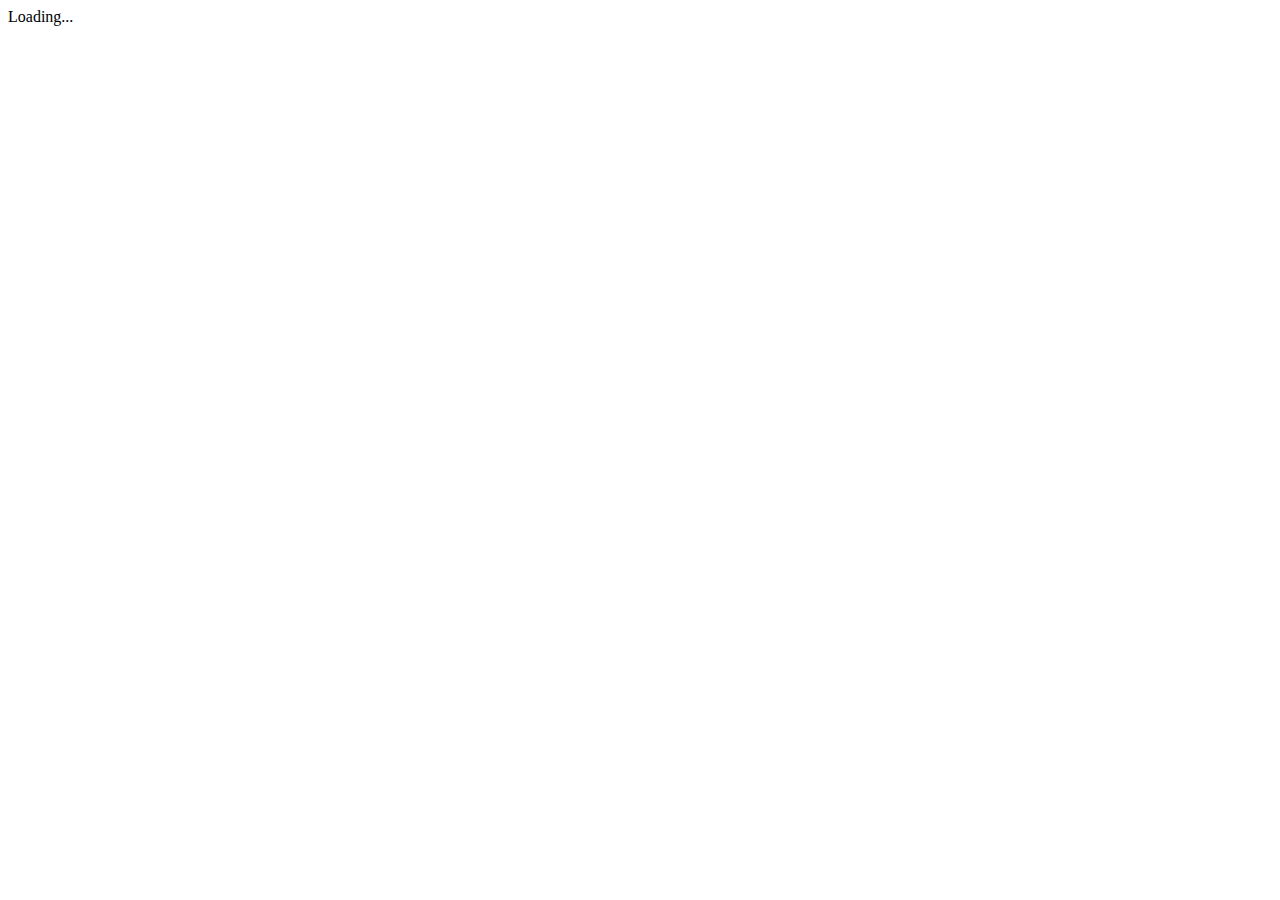
==== index.html @ 6cf1b4f2 "Create initial files." ====
<!DOCTYPE html>
<html>
  <head>
    <meta charset="utf-8">
    <title>Angular 2 Recipe Box</title>
    <meta name="viewpoint" content="width=device-width, initial-scale=1">
    <script src="build/js/vendor.min.js" charset="utf-8"></script>
    <link rel="stylesheet" href="build/css/vendor.css">
    <script src="node_modules/core-js/client/shim.min.js"></script>
    <script src="node_modules/zone.js/dist/zone.js"></script>
    <script src="node_modules/reflect-metadata/Reflect.js"></script>
    <script src="node_modules/systemjs/dist/system.src.js"></script>
    <script src="systemjs.config.js"></script>

    <link rel="stylesheet" href="build/css/master.css">
    <script>
      System.import('app').catch(function(err){ console.error(err); });
    </script>
  </head>
  <body>
    <app-root>Loading...</app-root>
  </body>
</html>
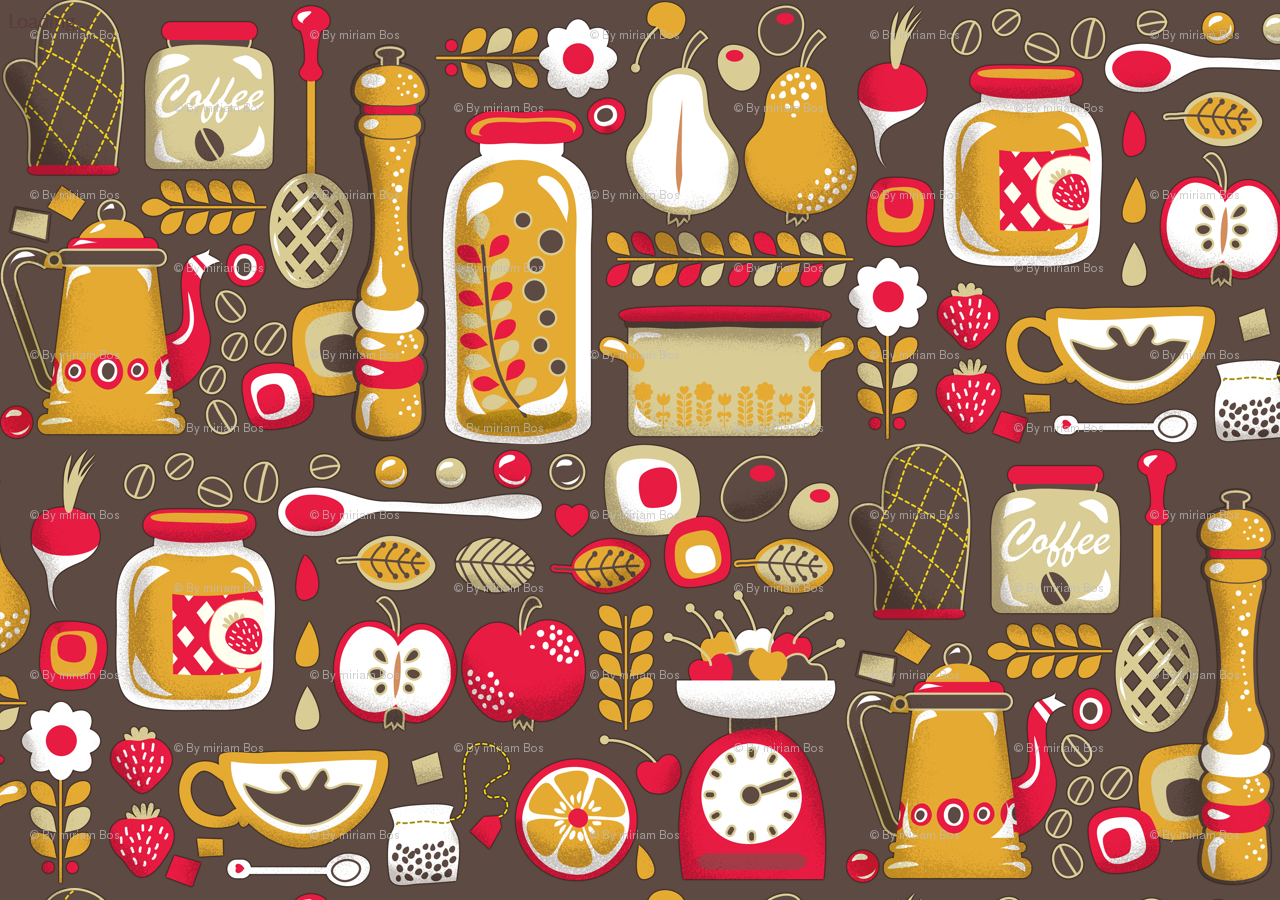
==== commit f5edf371: "Add styling." ====
--- a/index.html
+++ b/index.html
@@ -3,6 +3,7 @@
   <head>
     <meta charset="utf-8">
     <title>Angular 2 Recipe Box</title>
+    <base href="/">
     <meta name="viewpoint" content="width=device-width, initial-scale=1">
     <script src="build/js/vendor.min.js" charset="utf-8"></script>
     <link rel="stylesheet" href="build/css/vendor.css">
@@ -11,8 +12,11 @@
     <script src="node_modules/reflect-metadata/Reflect.js"></script>
     <script src="node_modules/systemjs/dist/system.src.js"></script>
     <script src="systemjs.config.js"></script>
+    <link rel="stylesheet" href="resources/styles/styles.css">
 
-    <link rel="stylesheet" href="build/css/master.css">
+    </script>
+<!--
+    <link rel="stylesheet" href="build/css/master.css"> -->
     <script>
       System.import('app').catch(function(err){ console.error(err); });
     </script>
--- a/resources/styles/styles.css
+++ b/resources/styles/styles.css
@@ -0,0 +1,44 @@
+@import url('https://fonts.googleapis.com/css?family=Fascinate+Inline|Lato');
+
+body {
+  background-image: url("./../images/background.jpg");
+  color: #5a3c3c;
+  font-family: 'Lato', sans-serif;
+  font-size: 20px;
+}
+
+h1 {
+  font-family: 'Fascinate Inline', cursive;
+  color: #fff;
+  font-size: 80px;
+}
+
+button {
+  margin: 1rem;
+}
+
+h4 {
+  font-size: 30px;
+}
+
+.outside {
+  list-style: none;
+}
+
+.container {
+  background-color: rgba(230, 224, 208, 0.85);
+  border-radius: 3rem;
+  padding-bottom: 4rem;
+  padding-top: 2rem;
+}
+
+.jumbotron {
+  text-align: center;
+  background-color: #c18d23;
+  color: #dedad8;
+}
+
+.btn-success {
+  background-color: #e81c43;
+  border-color:#b31b39;
+}
